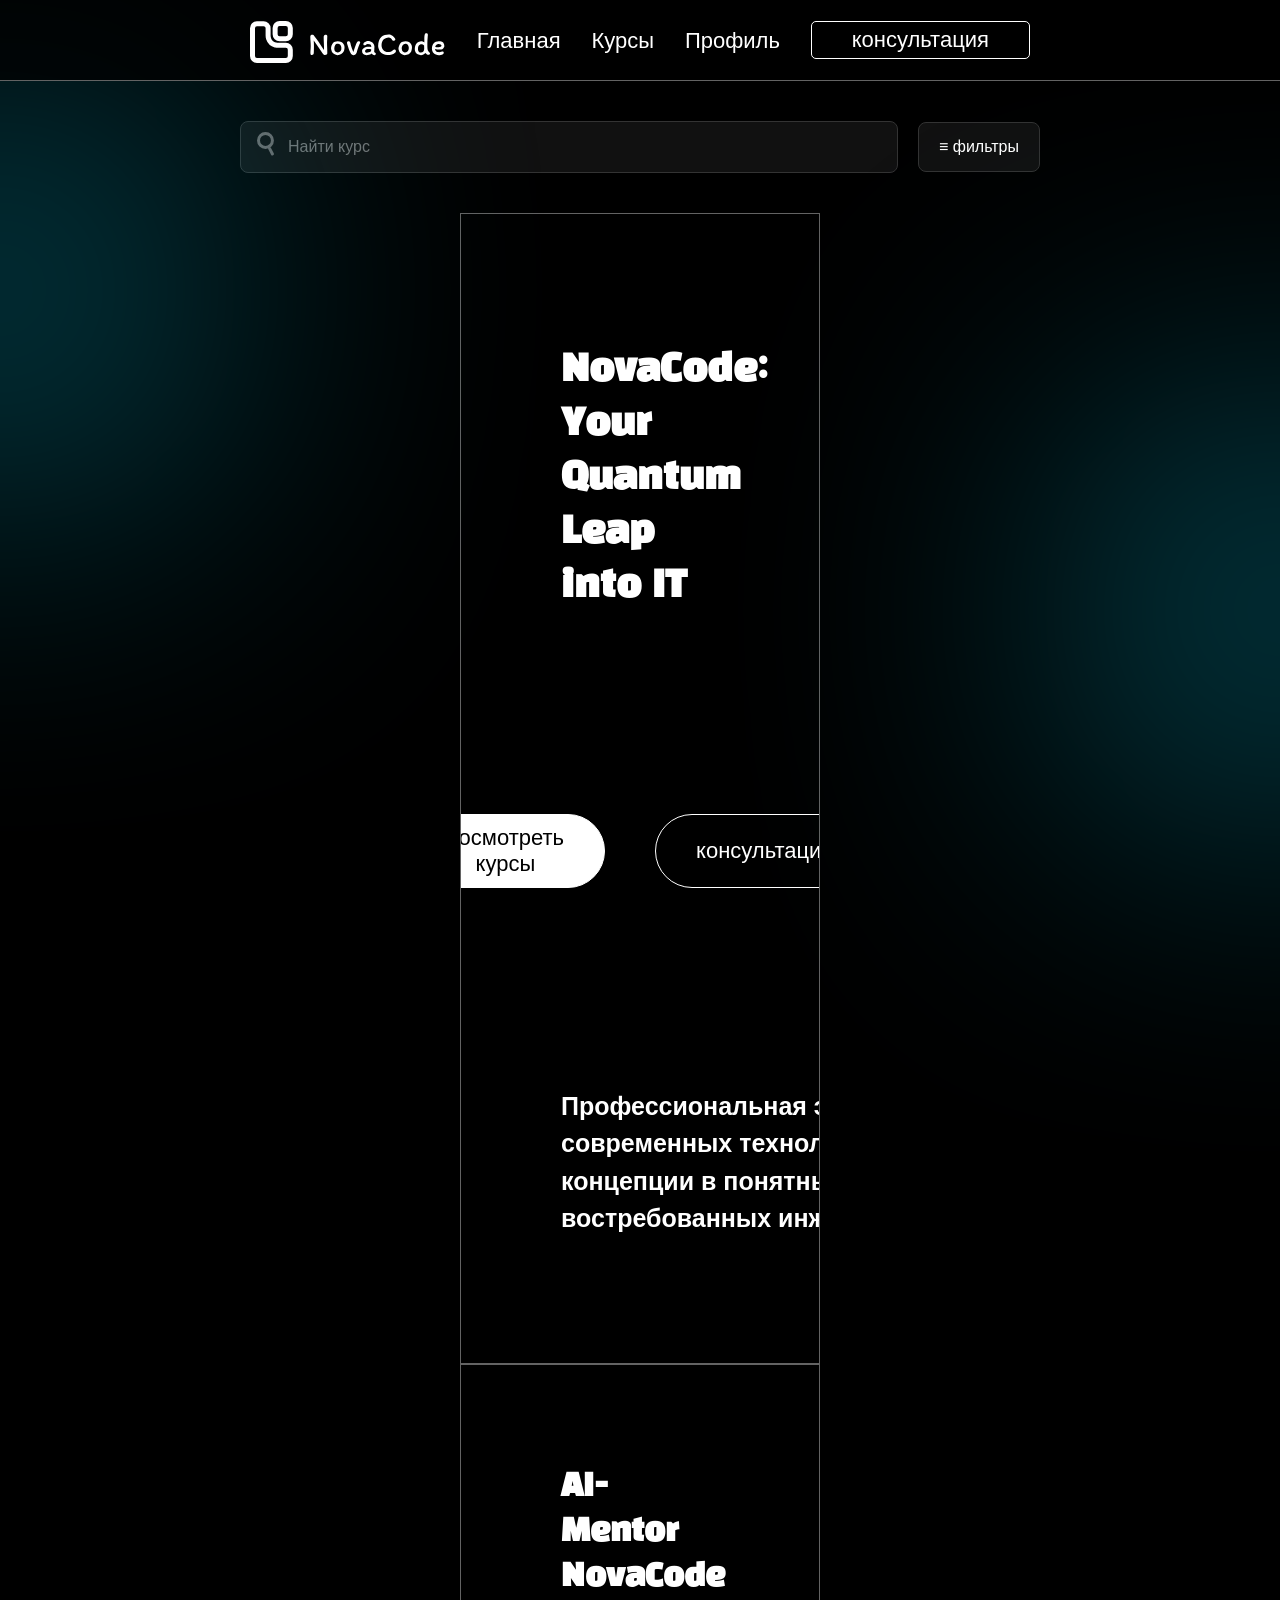
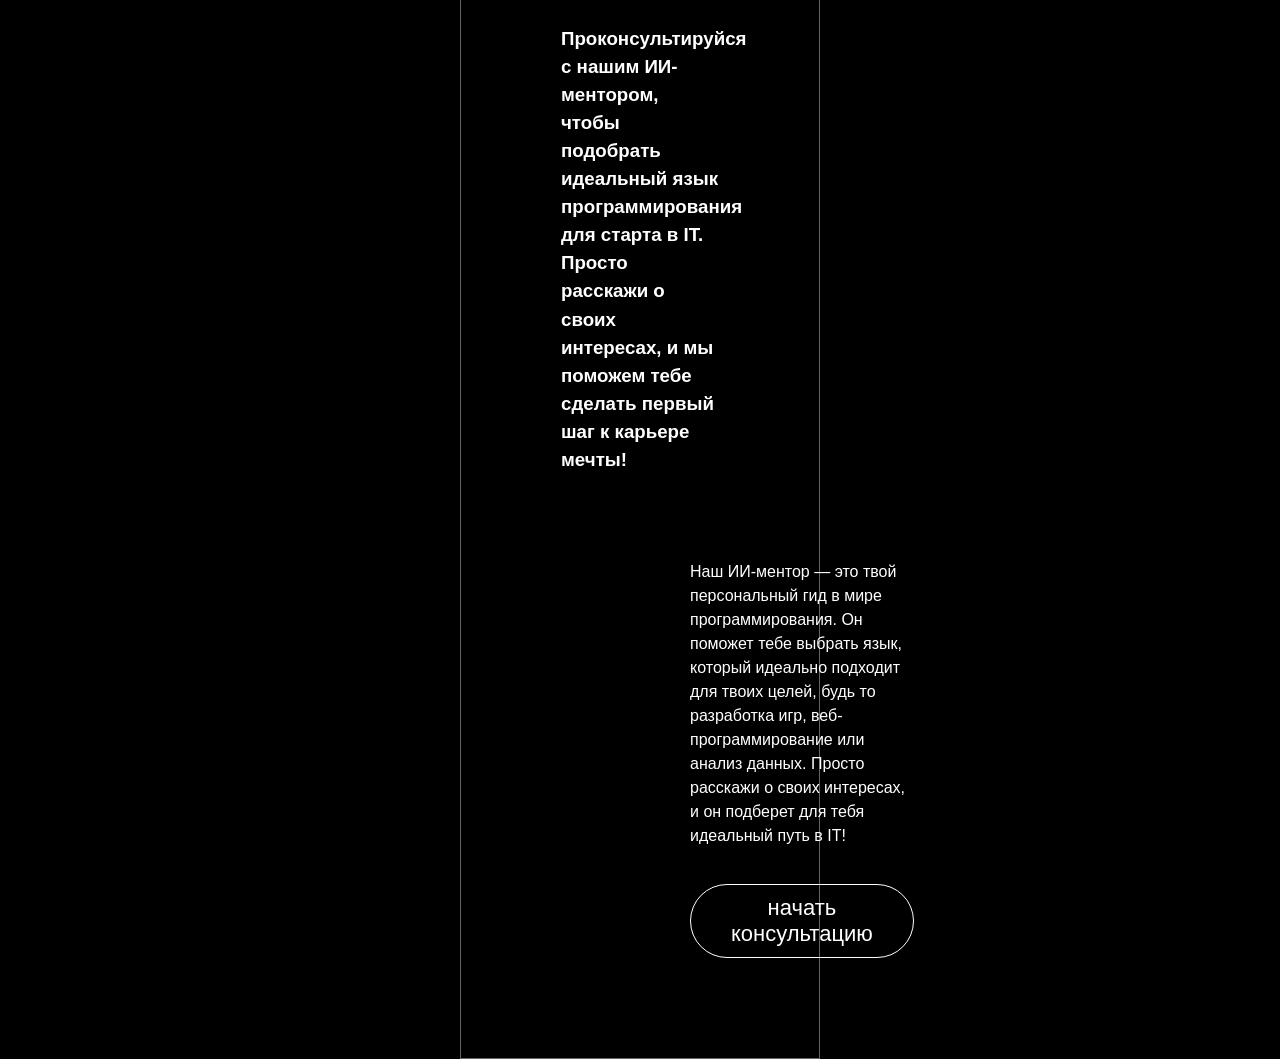
==== public/index.html @ c2bf20dd "backend department" ====
<!DOCTYPE html>
<html lang="ru">
<head>
    <meta charset="UTF-8">
    <meta name="viewport" content="width=device-width, initial-scale=1.0">
    <title>NovaCode</title>
    <link rel="stylesheet" href="https://rsms.me/inter/inter.css">
    <link rel="stylesheet" href="assets/css/style.css">
    
    <script src="assets/js/filter.js" defer></script>
    <script src="assets/js/animations.js" defer></script>
    <script src="assets/js/header.js" defer></script>
    
    <link rel="icon" type="image/svg+xml" href="assets/images/main.svg">
    <link rel="preconnect" href="https://fonts.googleapis.com">
    <link rel="preconnect" href="https://fonts.gstatic.com" crossorigin>
    <link href="https://fonts.googleapis.com/css2?family=Black+Han+Sans&display=swap" rel="stylesheet">
</head>
<body>

    <header>
        <img src="./assets/images/iconHeader.svg" alt="icon">
        <a href="./index.html">Главная</a>
        <a href="./catalog.html">Курсы</a>
        
        <a href="#" id="navProfileLink" style="opacity: 0; transition: opacity 0.3s ease;">Профиль</a>

        <button id="consultation" onclick="window.location.href='./consultation.php';">
            консультация
        </button>
    </header>

    <main>
        <div class="search-bar">
            <div class="container search-container">
                <form action="catalog.php" method="GET" style="width: 100%; display: flex; gap: 20px; align-items: center;">
                    <div class="search-input-wrapper" style="flex: 1;">
                        <span class="search-icon">
                            <img src="./assets/images/search.svg" alt="search">
                        </span>
                        <input type="text" name="q" id="searchInput" placeholder="Найти курс">
                    </div>
                    
                    <div class="filter-wrapper" style="position: relative;">
                        <button type="button" class="filter-btn" id="openFiltersBtn">≡ фильтры</button>
                        
                        <div id="filterMenu" class="filter-dropdown">
                            <div class="filter-header">Категории</div>
                            <label class="filter-option"><input type="radio" name="cat" value="" checked><span>Все направления</span></label>
                            <label class="filter-option"><input type="radio" name="cat" value="Python"><span>Python</span></label>
                            <label class="filter-option"><input type="radio" name="cat" value="C++"><span>C++</span></label>
                            <label class="filter-option"><input type="radio" name="cat" value="C#"><span>C#</span></label>
                            <label class="filter-option"><input type="radio" name="cat" value="Java"><span>Java</span></label>
                        </div>
                    </div>
                </form>
            </div>
        </div>

        <section id="mainContent">
            <video autoplay muted loop playsinline id="bg-video">
                <source src="./assets/videos/earth-ascii.mp4" type="video/mp4">
            </video>

            <div class="content-wrapper fade-element">
                <h1>NovaCode: Your Quantum Leap into IT</h1>

                <div id="buttonsWrapper">
                    <button class="view_courses" onclick="window.location.href='./catalog.php';">
                        посмотреть курсы
                    </button>
                    
                    <button class="consultation_2" onclick="window.location.href='./consultation.php';">
                        консультация
                    </button>
                </div>

                <h3 id="description">
                    Профессиональная экосистема для изучения современных технологий. Мы превращаем сложные концепции в понятный код, а новичков — в востребованных инженеров.
                </h3>
            </div>
        </section>

        <section id="aiAdvisorSection">
            <h2 id="ai-advisor" class="fade-element">AI-Mentor NovaCode</h2>

            <h3 class="fade-element" style="transition-delay: 0.2s;">
                Проконсультируйся с нашим ИИ-ментором, чтобы подобрать идеальный язык программирования для старта в IT. Просто расскажи о своих интересах, и мы поможем тебе сделать первый шаг к карьере мечты!
            </h3>

            <section id="videoSection" class="fade-element" style="transition-delay: 0.4s;">
                <video autoplay muted loop playsinline width="100%">
                    <source src="assets/videos/main-intro.mp4" type="video/mp4">
                </video>
                
                <div> 
                    <p>
                        Наш ИИ-ментор — это твой персональный гид в мире программирования. Он поможет тебе выбрать язык, который идеально подходит для твоих целей, будь то разработка игр, веб-программирование или анализ данных. Просто расскажи о своих интересах, и он подберет для тебя идеальный путь в IT!
                    </p>
                    <button class="consultation_3" style="margin-top: 20px;" onclick="window.location.href='./consultation.php';">
                        начать консультацию
                    </button>
                </div>
            </section>
        </section>
        
    </main>

</body>
</html>
---- public/assets/css/style.css ----
:root {
  --bg-color: #000000;        
  --text-primary: #ffffff;
  --text-secondary: #888888;
  --gray-800: #111111;
  --gray-700: #333333;
  --neon-cyan: #06b6d4;       
  --neon-cyan-dim: rgba(6, 182, 212, 0.15); 
}

body {
  margin: 0;
  padding: 0;
  font-family: 'Inter', -apple-system, BlinkMacSystemFont, "Segoe UI", Roboto, sans-serif;
  background-color: var(--bg-color);
  color: var(--text-primary);
  overflow-x: hidden;
  line-height: 1.5;
}

body::before, body::after {
  content: '';
  position: fixed;
  width: 400px;
  height: 400px;
  border-radius: 50%;
  filter: blur(150px); 
  z-index: 1;
  opacity: 0.5;
  pointer-events: none;
}

body::before {
  top: 10%;
  left: -200px;
  background-color: var(--neon-cyan);
}

body::after {
  bottom: 10%;
  right: -200px;
  background-color: var(--neon-cyan);
}


header {
    background-color: rgba(0, 0, 0, 0.76);
    height: 80px;
    border-bottom: 1px solid #636363;
    display: flex;
    align-items: center;
    justify-content: space-between;
    padding: 0 250px;
    font-size: 22px;
    position: sticky;
    top: 0;
    z-index: 1000;
}

header a {
    text-decoration: none;
    color: white;
    transition: all 0.3s ease; 
}

header a:hover {
    color: #b4b4b4;
}

.userInfo {
    margin-bottom: 5px;
}

#consultation {
    background-color: rgba(255, 255, 255, 0);
    border: 1px solid #ffffff;
    border-radius: 5px;
    color: white;
    font-size: 22px;
    padding: 5px 40px;
    transition: all 0.5s ease; 
}

#consultation:hover {
    background-color: rgb(255, 255, 255);
    color: black;
}

/* #mainContent {
    margin: 0px 460px;
    padding: 100px;
    border: 1px solid #636363;
    background-image: url('../videos/Earth ASCII.mp4');
    background-size: cover;
    background-position: center;
    background-repeat: no-repeat;
    background-blend-mode: multiply;
    background-color: rgba(0, 0, 0, 0.6);
    background-size: 80%;
    background-position: center 10px;
} */

#mainContent {
    position: relative; 
    margin: 0px 460px;
    padding: 100px;
    border: 1px solid #636363;
    overflow: hidden;
    color: white; 
}

#bg-video {
    position: absolute;
    top: 0;
    left: 0;
    width: 100%;
    height: 100%;
    object-fit: cover;
    
    z-index: 1; 
    
    filter: brightness(0.4) contrast(1.05); 
}

#mainContent .content-wrapper {
    position: relative; 
    
    z-index: 10; 
}

#mainContent h1 {
    font-size: 36px;
    font-family: 'Black Han Sans', sans-serif;
}

.mainContent_2 {
    margin: 0px 460px;
    padding: 100px;
    border: 1px solid #636363;
}

.mainContent_3 {
    display: flex;
    margin: 40px 460px;
    padding: 100px;
    border: 1px solid #636363;
}

.coursesTitle {
    font-size: 36px;
    font-family: 'Black Han Sans', sans-serif;
    display: flex;
    justify-content: center;
    align-items: center;
}

#profilContent {
    width: 286px;
}

.profileInput {
    color: white;
    background-color: rgba(255, 255, 255, 0);
    border: 2px solid #333; 
    outline: none;
    border-radius: 5px;
    padding: 7px;
    width: 268px;
    transition: border-color 0.2s ease;
}

.profileInput:focus {
    border: 2px solid #727272;
}

.bioInput {
    color: white;
    background-color: rgba(255, 255, 255, 0);
    border: 2px solid #333; 
    outline: none;
    border-radius: 5px;
    padding: 7px;
    resize: none;
    width: 268px;
    height: 100px;
    transition: border-color 0.2s ease;
}

.bioInput:focus {
    border: 2px solid #727272;
}

#myCoursesSection {
    width: 100%;
    display: flex;
    justify-content: center;
    text-align: center;
}

#aiAdvisorSection {
    margin: 0px 460px;
    padding: 0px 100px;
    border: 1px solid #636363;
}

#description {
    font-size: 25px;
    margin-top: 200px;
    width: 700px;
}

#ai-advisor {
    font-size: 30px;
    margin-top: 100px;
    font-family: 'Black Han Sans', sans-serif;
}

.consultation_2 {
    background-color: rgba(0, 0, 0, 0);
    border: 1px solid #ffffff;
    border-radius: 50px;
    color: white;
    font-size: 22px;
    padding: 10px 40px;
    transition: all 0.2s ease;
}

.consultation_2:hover {
    background-color: rgb(255, 255, 255);
    color: rgb(0, 0, 0);
}

.consultation_3 {
    margin-left: 50px;
    background-color: rgba(0, 0, 0, 0);
    border: 1px solid #ffffff;
    border-radius: 50px;
    color: white;
    font-size: 22px;
    padding: 10px 40px;
    transition: all 0.2s ease;
}

.consultation_3:hover {
    background-color: rgb(255, 255, 255);
    color: rgb(0, 0, 0);
}

.view_courses {
    background-color: white;
    border: 1px solid #ffffff;
    border-radius: 50px;
    color: rgb(0, 0, 0);
    font-size: 22px;
    padding: 10px 40px;
    transition: all 0.2s ease;
}

.view_courses:hover {
    background-color: rgba(255, 255, 255, 0);
    color: rgb(255, 255, 255);
}

#buttonsWrapper {
    display: flex;
    justify-content: center;
    gap: 50px;
    margin-top: 200px;
}

#consultationOpen {
    background-color: rgb(255, 255, 255);
    border: 1px solid #ffffff;
    border-radius: 5px;
    color: rgb(0, 0, 0);
    font-size: 22px;
    padding: 5px 40px;
}

#videoSection {
    display: flex;
    margin-top: 70px;
    margin-bottom: 100px;
}

#videoSection p {
    margin-left: 50px;
}

video {
    width: 50%;
    /* height: 450px; */
    object-fit: cover;
    border-radius: 12px;
}

/* ==================поиск=============== */

/* Выпадающее меню */
.filter-dropdown {
    display: none; /* Скрыто по умолчанию */
    position: absolute;
    top: 100%;
    right: 0;
    margin-top: 15px;
    background-color: var(--bg-color, #000000);
    border: 1px solid var(--border-color, #333333);
    border-radius: 12px;
    padding: 20px;
    width: 220px;
    z-index: 100;
    box-shadow: 0 10px 40px rgba(0, 0, 0, 0.8);
}

/* Класс, который будет добавлять JavaScript */
.filter-dropdown.show {
    display: block;
}

/* Заголовок внутри меню */
.filter-header {
    font-size: 0.8rem;
    text-transform: uppercase;
    letter-spacing: 0.1em;
    color: var(--text-muted, #888888);
    margin-bottom: 16px;
    border-bottom: 1px solid var(--border-color, #333333);
    padding-bottom: 8px;
}

/* Стилизация самих кнопок выбора */
.filter-option {
    display: flex;
    align-items: center;
    gap: 12px;
    padding: 8px 0;
    cursor: pointer;
    color: var(--text-muted, #888888);
    transition: color 0.2s;
    font-size: 0.95rem;
}

.filter-option:hover {
    color: var(--text-primary, #ffffff);
}

/* Делаем системные radio-кнопки темными и аккуратными */
.filter-option input[type="radio"] {
    accent-color: var(--text-primary, #ffffff);
    cursor: pointer;
}

/* --- Сама полоса поиска --- */
.search-bar {
    padding: 40px 0;
}

.search-container {
    max-width: 800px;
    margin: 0 auto;
}

/* Обертка для поля ввода */
.search-input-wrapper {
    position: relative;
    background-color: var(--gray-800);
    border: 1px solid var(--gray-700);
    border-radius: 8px;
    height: 50px;
    display: flex;
    align-items: center;
    padding: 0 16px;
}

.search-icon {
    margin-right: 12px;
    opacity: 0.6;
}

/* Поле ввода текста */
#searchInput {
    background: transparent;
    border: none;
    color: var(--text-primary);
    width: 100%;
    height: 100%;
    font-size: 16px;
    outline: none;
    font-family: inherit;
}

/* Кнопка "≡ фильтры" */
.filter-btn {
    background-color: var(--gray-800);
    border: 1px solid var(--gray-700);
    color: var(--text-primary);
    height: 50px;
    padding: 0 20px;
    border-radius: 8px;
    font-size: 16px;
    cursor: pointer;
    transition: background-color 0.2s, border-color 0.2s;
}

.filter-btn:hover {
    background-color: var(--gray-700);
    border-color: var(--text-secondary);
}

/* =========================== */

/* --- ИИ Чат-бот --- */
.ai-advisor-section { 
    padding: 60px 0; 
    scrollbar-color: #292929 #25252500;
}

/* .ai-advisor-section:hover { 
    background: #000000;
} */

.ai-advisor-section::-webkit-scrollbar-thumb:hover {
  background: #444444;
}

.ai-chat-window {
    max-width: 700px;
    margin: 0 auto;
    background-color: rgba(17, 17, 17, 0.6);
    border: 1px solid var(--gray-700);
    border-radius: 16px;
    backdrop-filter: blur(10px);
    overflow: hidden;
    box-shadow: 0 10px 30px rgba(0,0,0,0.5);
}

.chat-header {
    padding: 16px 24px;
    border-bottom: 1px solid var(--gray-700);
    font-size: 0.9rem;
    color: var(--text-secondary);
    display: flex;
    align-items: center;
    gap: 12px;
}

.neon-dot {
    width: 8px;
    height: 8px;
    background-color: var(--neon-cyan);
    border-radius: 50%;
    box-shadow: 0 0 10px var(--neon-cyan);
}

.chat-messages {
    padding: 24px;
    height: 550px;
    overflow-y: auto;
    display: flex;
    flex-direction: column;
    gap: 16px;
}

.message {
    max-width: 80%;
    padding: 12px 16px;
    border-radius: 8px;
    font-size: 0.95rem;
    line-height: 1.5;
}

.ai-message {
    background-color: var(--gray-800);
    border-left: 2px solid var(--neon-cyan);
    align-self: flex-start;
}

.user-message {
    background-color: #222;
    border: 1px solid var(--gray-700);
    align-self: flex-end;
}

.chat-input-area {
    display: flex;
    padding: 16px;
    border-top: 1px solid var(--gray-700);
    background-color: rgba(0,0,0,0.3);
}

#aiInput {
    flex: 1;
    background: transparent;
    border: none;
    color: var(--text-primary);
    font-size: 1rem;
    padding: 8px 16px;
    outline: none;
}

.btn-send {
    background-color: var(--text-primary);
    color: var(--bg-color);
    border-radius: 8px;
    padding: 8px 20px;
    font-weight: 500;
    transition: opacity 0.2s;
}
.btn-send:hover { opacity: 0.8; }

/* --- Конец ИИ Чат-бота --- */

/* --- catalog --- */

/* .admin-form-section {
    margin: 40px auto;
    max-width: 600px;
    padding: 30px;
    background-color: var(--gray-800);
    border: 1px solid var(--gray-700);
    border-radius: 12px;
}
.form-group {
    margin-bottom: 20px;
    display: flex;
    flex-direction: column;
    gap: 8px;
}
.form-group input, .form-group select {
    background-color: #000;
    border: 1px solid var(--gray-700);
    color: #fff;
    padding: 10px;
    border-radius: 6px;
    font-size: 16px;
    outline: none;
}
.form-group input:focus, .form-group select:focus {
    border-color: var(--neon-cyan);
}
.courses-grid {
    display: grid;
    grid-template-columns: repeat(auto-fill, minmax(280px, 1fr));
    gap: 25px;
    margin: 20px 0 50px 0;
}
.course-card {
    background-color: var(--gray-800);
    border: 1px solid var(--gray-700);
    padding: 24px;
    border-radius: 12px;
    transition: all 0.3s ease;
    position: relative;
    overflow: hidden;
}
.course-card:hover {
    border-color: var(--neon-cyan);
    box-shadow: 0 0 15px var(--neon-cyan-dim);
    transform: translateY(-2px);
}
.course-badge {
    display: inline-block;
    font-size: 12px;
    text-transform: uppercase;
    color: var(--neon-cyan);
    border: 1px solid var(--neon-cyan);
    padding: 2px 8px;
    border-radius: 4px;
    margin-bottom: 12px;
}
.course-card h3 {
    margin: 0 0 10px 0;
    font-size: 20px;
}
.btn-submit {
    background-color: var(--text-primary);
    color: var(--bg-color);
    border: none;
    padding: 12px 20px;
    border-radius: 6px;
    font-weight: bold;
    cursor: pointer;
    transition: opacity 0.2s;
}
.btn-submit:hover { opacity: 0.9; }
.coursesTitle {
    font-family: 'Black Han Sans', sans-serif;
    font-size: 32px;
    border-left: 4px solid var(--neon-cyan);
    padding-left: 15px;
    margin-top: 40px;
}
.container-custom {
    margin: 0 250px;
    padding-bottom: 100px;
} */


.fade-element {
    opacity: 0;
    transform: translateY(30px);
    transition: opacity 0.8s cubic-bezier(0.2, 1, 0.3, 1), transform 0.8s cubic-bezier(0.2, 1, 0.3, 1);
}

.fade-element.visible {
    opacity: 1;
    transform: translateY(0);
}

.course-card:nth-child(1) { transition-delay: 0.1s; }
.course-card:nth-child(2) { transition-delay: 0.2s; }
.course-card:nth-child(3) { transition-delay: 0.3s; }
.course-card:nth-child(4) { transition-delay: 0.4s; }
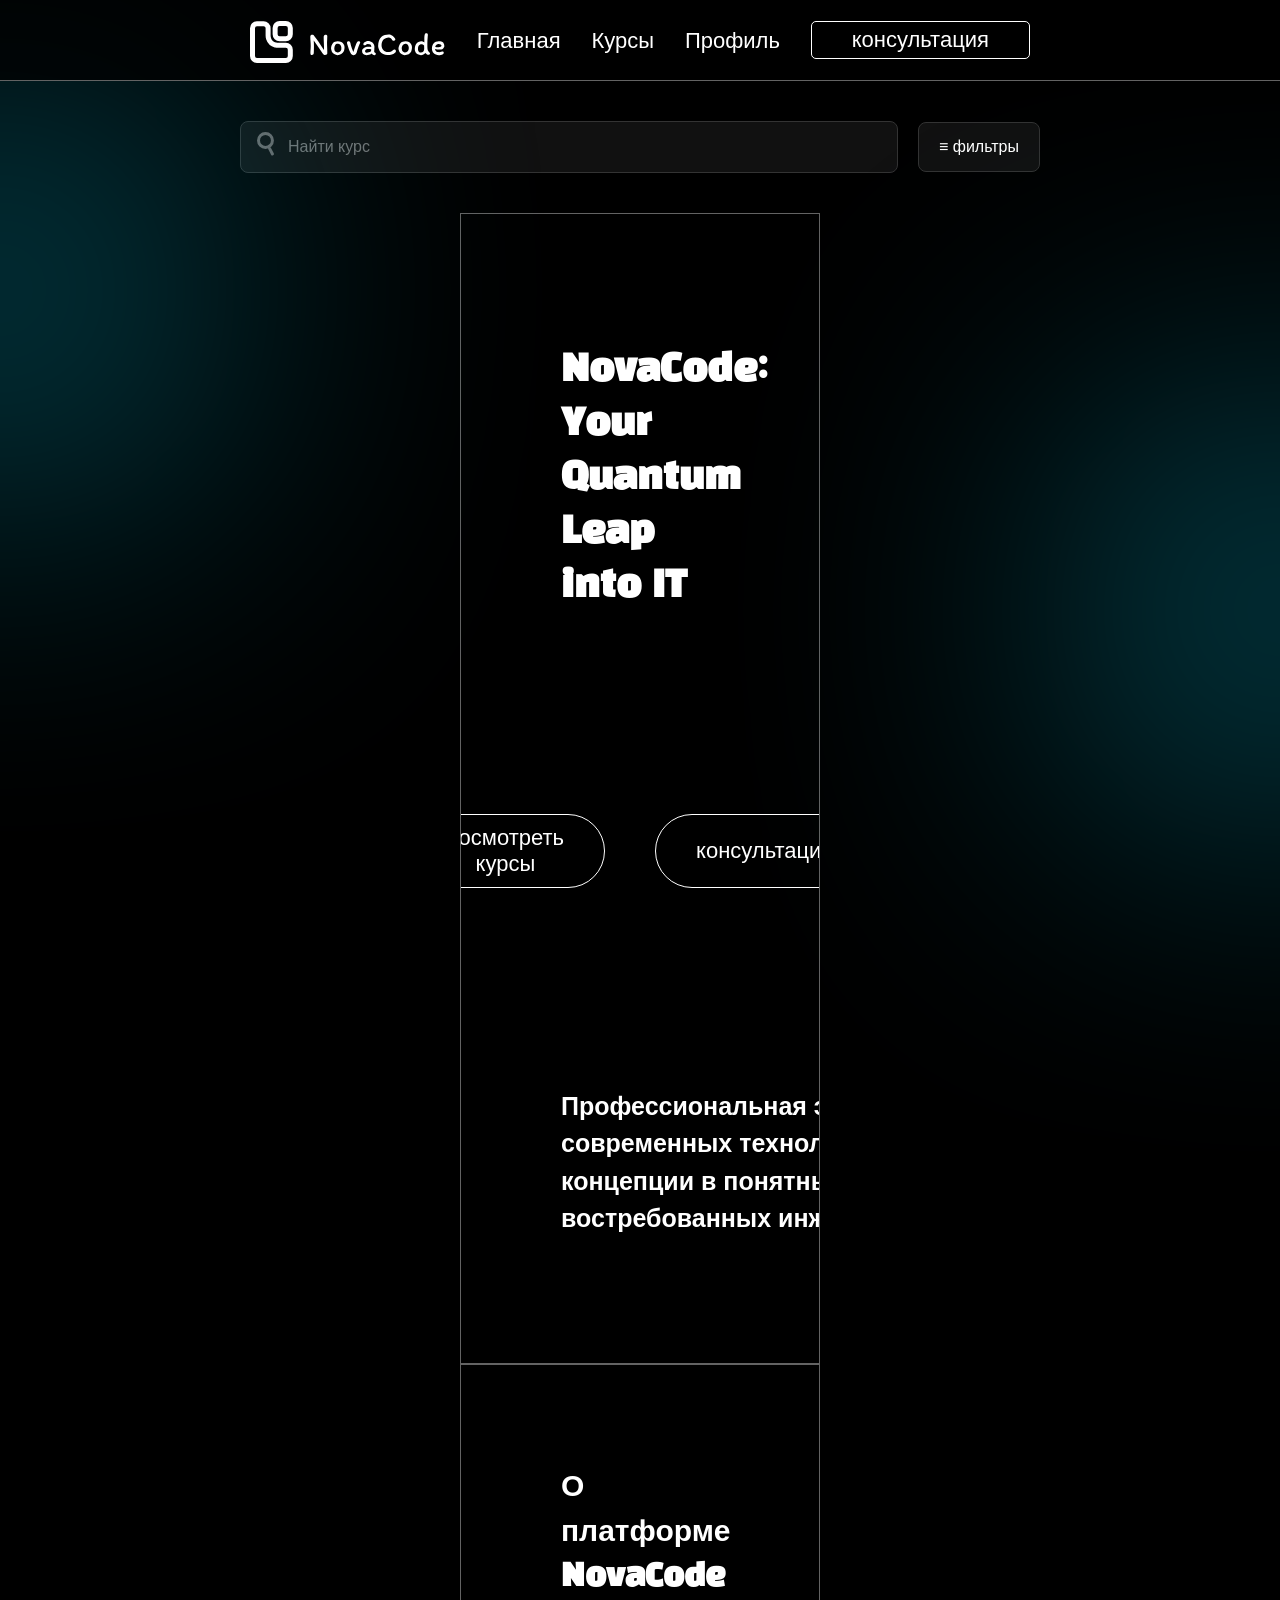
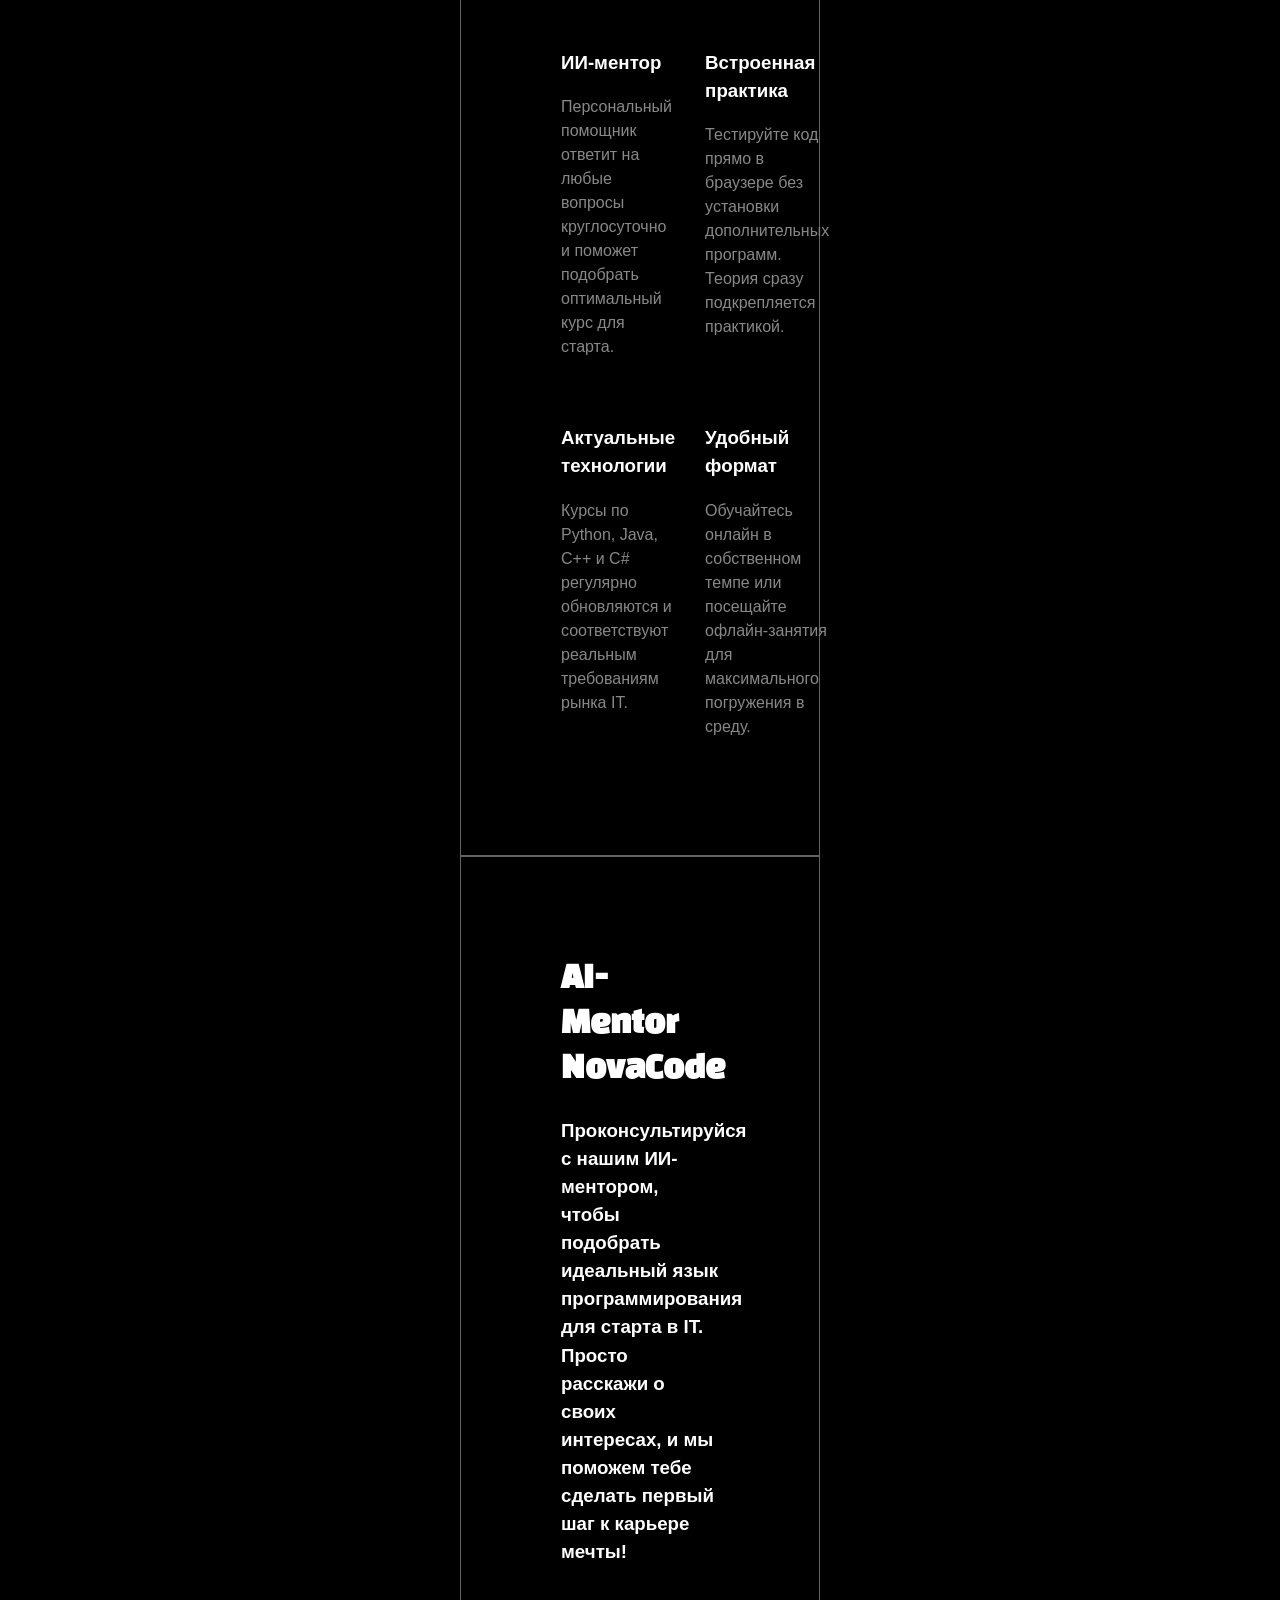
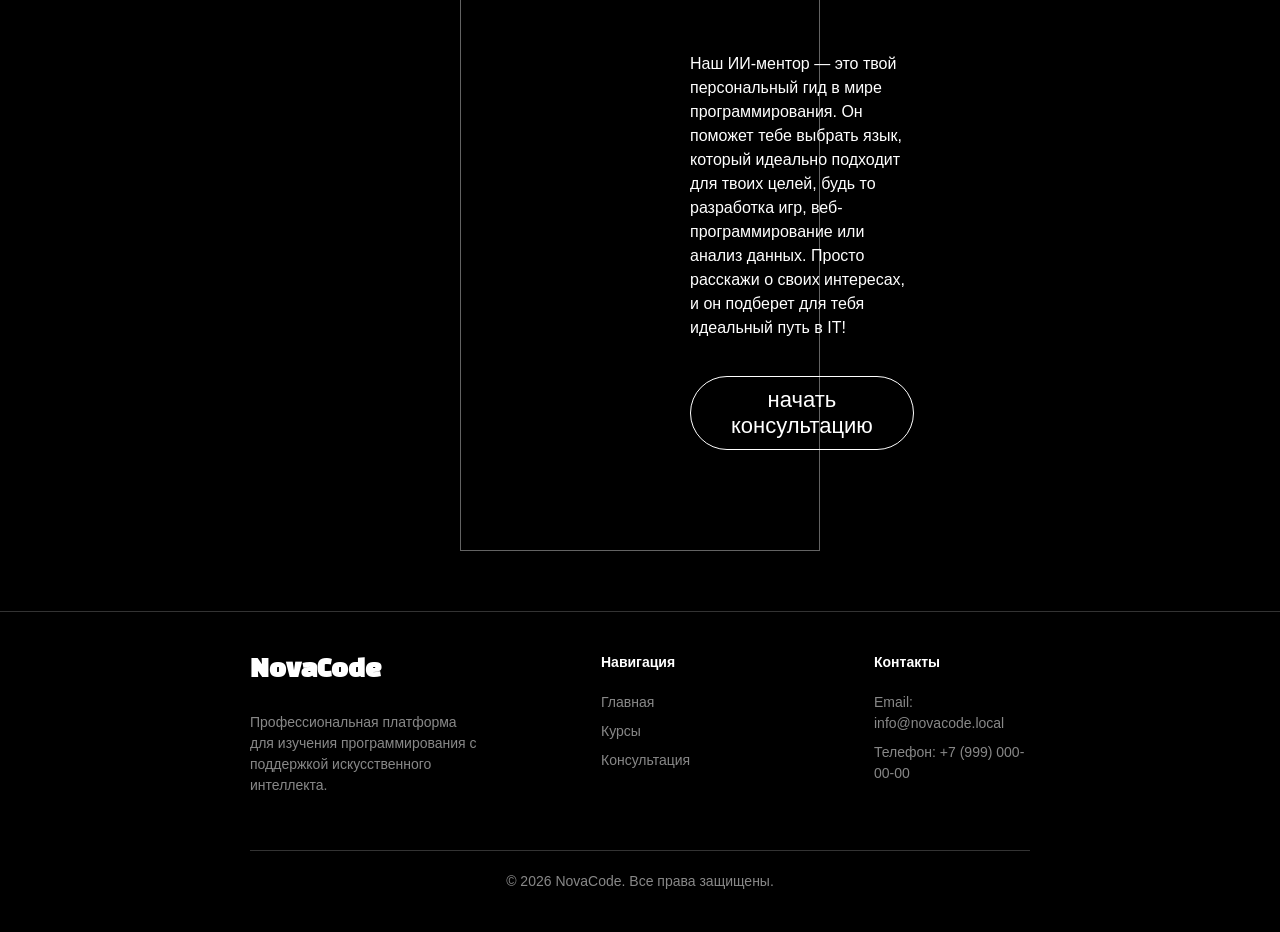
==== commit fcae6fd8: "new-editor" ====
--- a/public/index.html
+++ b/public/index.html
@@ -33,7 +33,7 @@
     <main>
         <div class="search-bar">
             <div class="container search-container">
-                <form action="catalog.php" method="GET" style="width: 100%; display: flex; gap: 20px; align-items: center;">
+                <form action="catalog.html" method="GET" style="width: 100%; display: flex; gap: 20px; align-items: center;">
                     <div class="search-input-wrapper" style="flex: 1;">
                         <span class="search-icon">
                             <img src="./assets/images/search.svg" alt="search">
@@ -66,7 +66,7 @@
                 <h1>NovaCode: Your Quantum Leap into IT</h1>
 
                 <div id="buttonsWrapper">
-                    <button class="view_courses" onclick="window.location.href='./catalog.php';">
+                    <button class="view_courses" onclick="window.location.href='./catalog.html';">
                         посмотреть курсы
                     </button>
                     
@@ -78,6 +78,28 @@
                 <h3 id="description">
                     Профессиональная экосистема для изучения современных технологий. Мы превращаем сложные концепции в понятный код, а новичков — в востребованных инженеров.
                 </h3>
+            </div>
+        </section>
+
+        <section id="aboutSection" class="fade-element">
+            <h2 style="font-family: 'Black Han Sans', sans-serif; font-size: 30px; margin-top: 0;">О платформе NovaCode</h2>
+            <div style="display: grid; grid-template-columns: 1fr 1fr; gap: 30px; margin-top: 30px;">
+                <div>
+                    <h3 style="color: white;">ИИ-ментор</h3>
+                    <p style="color: var(--text-secondary);">Персональный помощник ответит на любые вопросы круглосуточно и поможет подобрать оптимальный курс для старта.</p>
+                </div>
+                <div>
+                    <h3 style="color: white;">Встроенная практика</h3>
+                    <p style="color: var(--text-secondary);">Тестируйте код прямо в браузере без установки дополнительных программ. Теория сразу подкрепляется практикой.</p>
+                </div>
+                <div>
+                    <h3 style="color: white;">Актуальные технологии</h3>
+                    <p style="color: var(--text-secondary);">Курсы по Python, Java, C++ и C# регулярно обновляются и соответствуют реальным требованиям рынка IT.</p>
+                </div>
+                <div>
+                    <h3 style="color: white;">Удобный формат</h3>
+                    <p style="color: var(--text-secondary);">Обучайтесь онлайн в собственном темпе или посещайте офлайн-занятия для максимального погружения в среду.</p>
+                </div>
             </div>
         </section>
 
@@ -106,5 +128,28 @@
         
     </main>
 
+    <footer style="border-top: 1px solid var(--gray-700); padding: 40px 250px; margin-top: 60px; display: flex; flex-wrap: wrap; justify-content: space-between; color: var(--text-secondary); font-size: 14px; background: var(--bg-color);">
+        <div style="width: 30%;">
+            <h3 style="color: white; margin-top: 0; font-family: 'Black Han Sans', sans-serif; font-size: 24px;">NovaCode</h3>
+            <p>Профессиональная платформа для изучения программирования с поддержкой искусственного интеллекта.</p>
+        </div>
+        <div style="width: 20%;">
+            <h4 style="color: white; margin-top: 0;">Навигация</h4>
+            <ul style="list-style: none; padding: 0; margin: 0;">
+                <li style="margin-bottom: 8px;"><a href="./index.html" style="color: var(--text-secondary); text-decoration: none; transition: 0.3s;" onmouseover="this.style.color='white'" onmouseout="this.style.color='var(--text-secondary)'">Главная</a></li>
+                <li style="margin-bottom: 8px;"><a href="./catalog.html" style="color: var(--text-secondary); text-decoration: none; transition: 0.3s;" onmouseover="this.style.color='white'" onmouseout="this.style.color='var(--text-secondary)'">Курсы</a></li>
+                <li><a href="./consultation.php" style="color: var(--text-secondary); text-decoration: none; transition: 0.3s;" onmouseover="this.style.color='white'" onmouseout="this.style.color='var(--text-secondary)'">Консультация</a></li>
+            </ul>
+        </div>
+        <div style="width: 20%;">
+            <h4 style="color: white; margin-top: 0;">Контакты</h4>
+            <p style="margin: 0 0 8px 0;">Email: info@novacode.local</p>
+            <p style="margin: 0;">Телефон: +7 (999) 000-00-00</p>
+        </div>
+        <div style="width: 100%; text-align: center; margin-top: 40px; border-top: 1px solid var(--gray-700); padding-top: 20px;">
+            &copy; 2026 NovaCode. Все права защищены.
+        </div>
+    </footer>
+
 </body>
 </html>
--- a/public/assets/css/style.css
+++ b/public/assets/css/style.css
@@ -68,7 +68,8 @@
 }
 
 .userInfo {
-    margin-bottom: 5px;
+    margin-top: 20px;
+    margin-bottom: 10px;
 }
 
 #consultation {
@@ -100,6 +101,18 @@
     background-position: center 10px;
 } */
 
+.admin-panel {
+    position: relative; 
+    margin: 0px 460px;
+    padding: 100px;
+    border: 1px solid #636363;
+    overflow: hidden;
+    color: white;
+    display: flex;
+    flex-direction: column;
+    align-items: center;
+}
+
 #mainContent {
     position: relative; 
     margin: 0px 460px;
@@ -146,6 +159,50 @@
     border: 1px solid #636363;
 }
 
+.authorization {
+    margin: 40px 460px;
+    padding: 100px;
+    border: 1px solid #636363;
+    display: flex;
+    flex-direction: column;
+    align-items: center;
+}
+
+.form-group {
+    display: flex;
+    flex-direction: column;
+}
+
+.button-changes {
+    width: 200px;
+    background-color: rgba(255, 255, 255, 0);
+    border: 1px solid #ffffff;
+    border-radius: 5px;
+    color: white;
+    font-size: 13px;
+    padding: 10px 0px;
+    transition: all 0.5s ease; 
+    margin: 15px 0px;
+}
+
+.button-changes:hover {
+    background-color: rgb(255, 255, 255);
+    color: black;
+}
+
+.login-link{
+    color: var(--neon-cyan);
+    text-decoration: none;
+    font-weight: 500;
+    transition: color 0.2s;
+}
+
+.btn-logout {
+    background-color: rgba(255, 255, 255, 0);
+    color: red;
+    border: none;
+}
+
 .coursesTitle {
     font-size: 36px;
     font-family: 'Black Han Sans', sans-serif;
@@ -193,8 +250,28 @@
 #myCoursesSection {
     width: 100%;
     display: flex;
-    justify-content: center;
+    flex-direction: column;
+    align-items: center;
+    /* justify-content: center; */
     text-align: center;
+}
+
+/* .myCourses {
+    background-color: #333;
+} */
+
+.my_courses_profil {
+    /* background-color: #333333; */
+    width: 400px;
+    border: 2px solid #727272;
+    padding: 20px;
+    margin-bottom: 20px;
+}
+
+#aboutSection {
+    margin: 0px 460px;
+    padding: 100px;
+    border: 1px solid #636363;
 }
 
 #aiAdvisorSection {
@@ -247,18 +324,18 @@
 }
 
 .view_courses {
-    background-color: white;
+    background-color: rgba(255, 255, 255, 0);
     border: 1px solid #ffffff;
     border-radius: 50px;
-    color: rgb(0, 0, 0);
+    color: rgb(255, 255, 255);
     font-size: 22px;
     padding: 10px 40px;
     transition: all 0.2s ease;
 }
 
 .view_courses:hover {
-    background-color: rgba(255, 255, 255, 0);
-    color: rgb(255, 255, 255);
+    background-color: rgb(255, 255, 255);
+    color: rgb(0, 0, 0);
 }
 
 #buttonsWrapper {
@@ -610,4 +687,23 @@
 .course-card:nth-child(1) { transition-delay: 0.1s; }
 .course-card:nth-child(2) { transition-delay: 0.2s; }
 .course-card:nth-child(3) { transition-delay: 0.3s; }
-.course-card:nth-child(4) { transition-delay: 0.4s; }+.course-card:nth-child(4) { transition-delay: 0.4s; }
+
+.btn-continue {
+    margin-top: 10px;
+    width: 100%;
+    padding: 10px;
+    background: transparent;
+    color: white;
+    border: 1px solid #ffffff;
+    border-radius: 5px;
+    font-weight: bold;
+    cursor: pointer;
+    font-size: 13px;
+    transition: all 0.5s ease;
+}
+
+.btn-continue:hover {
+    background-color: white;
+    color: black;
+}
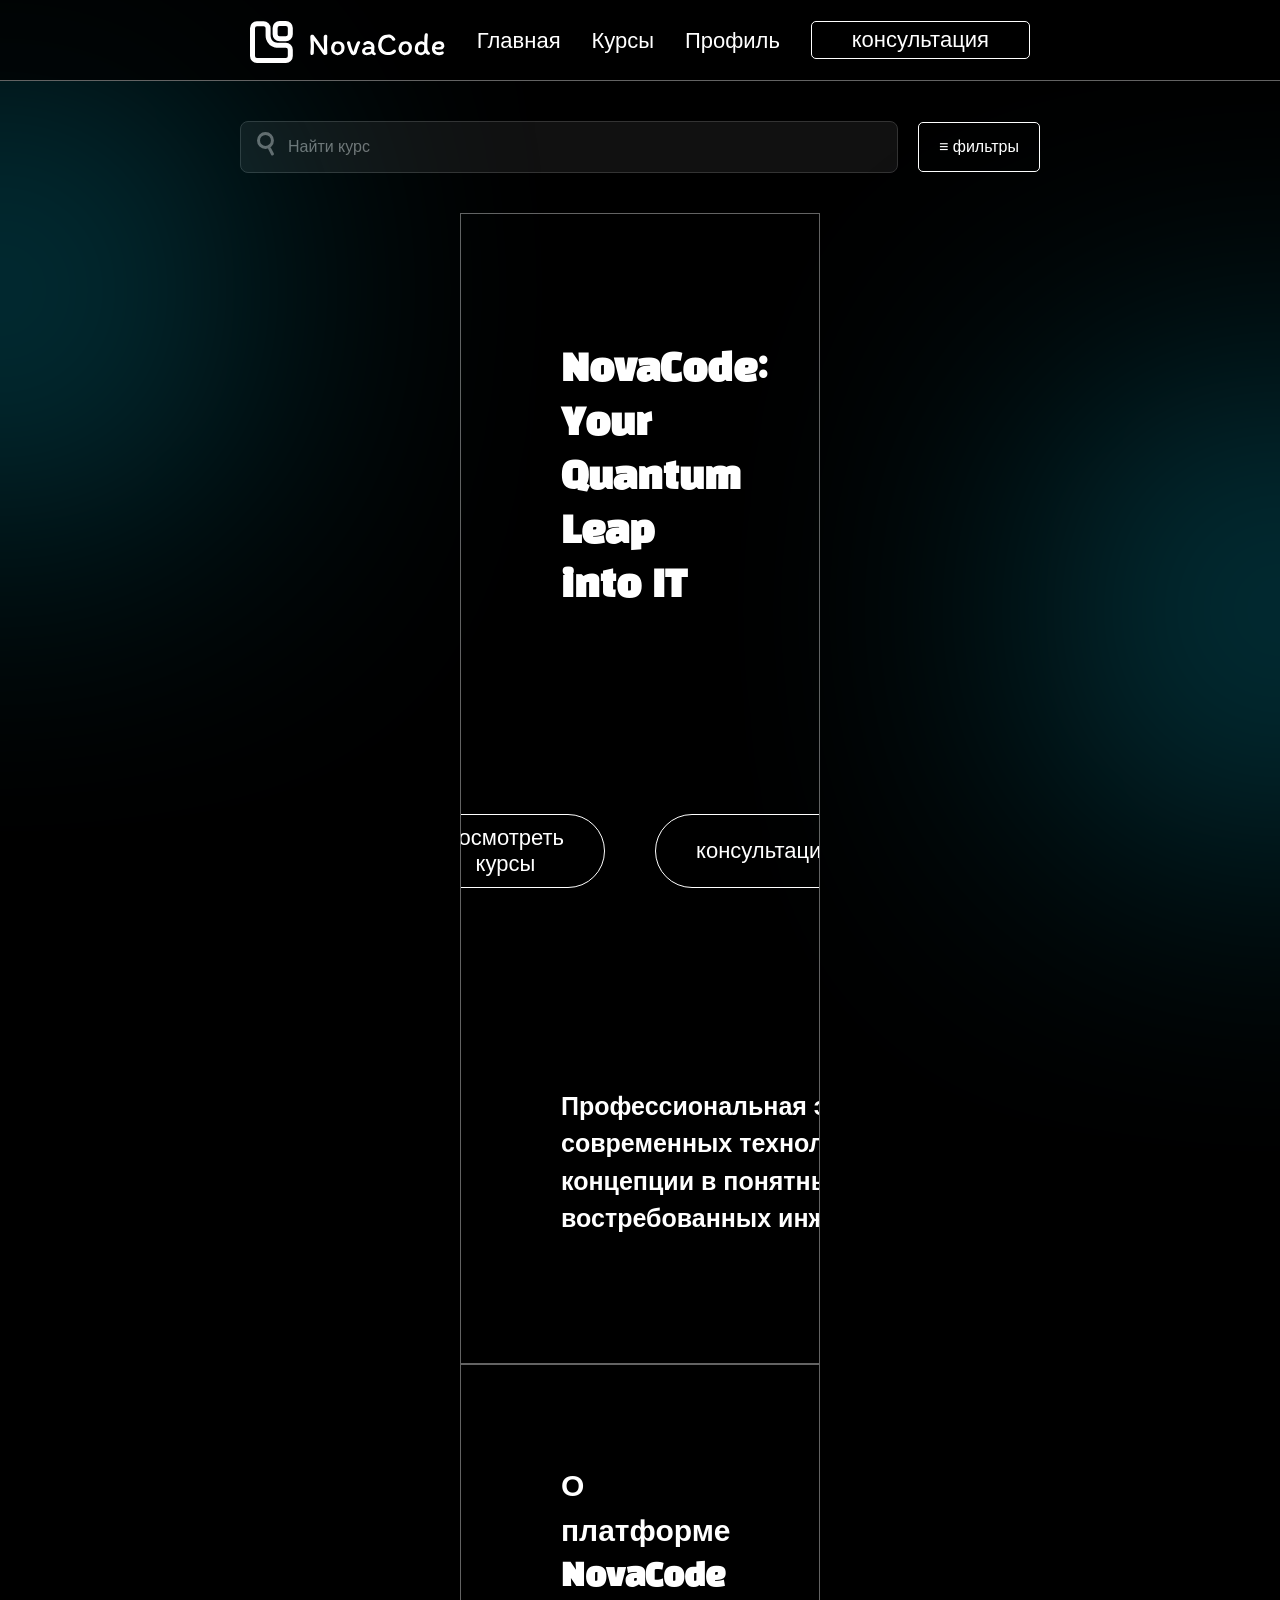
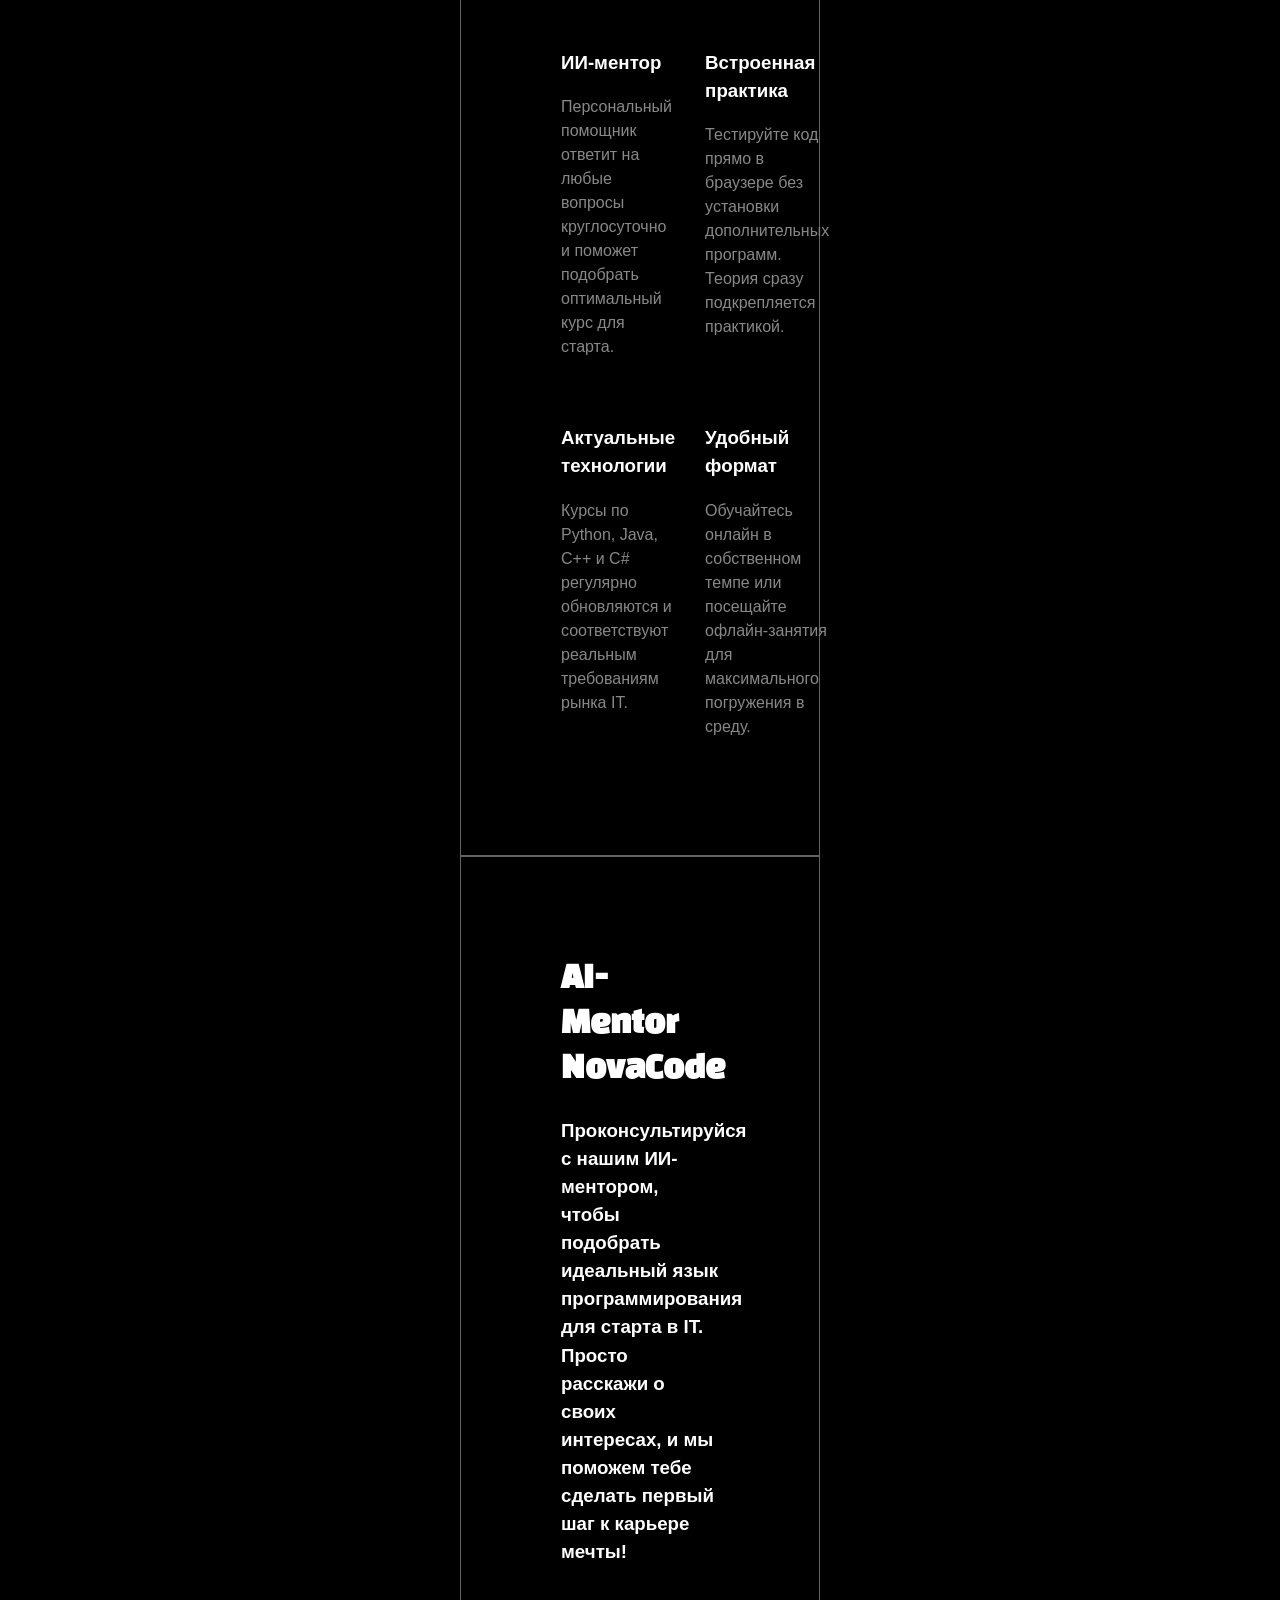
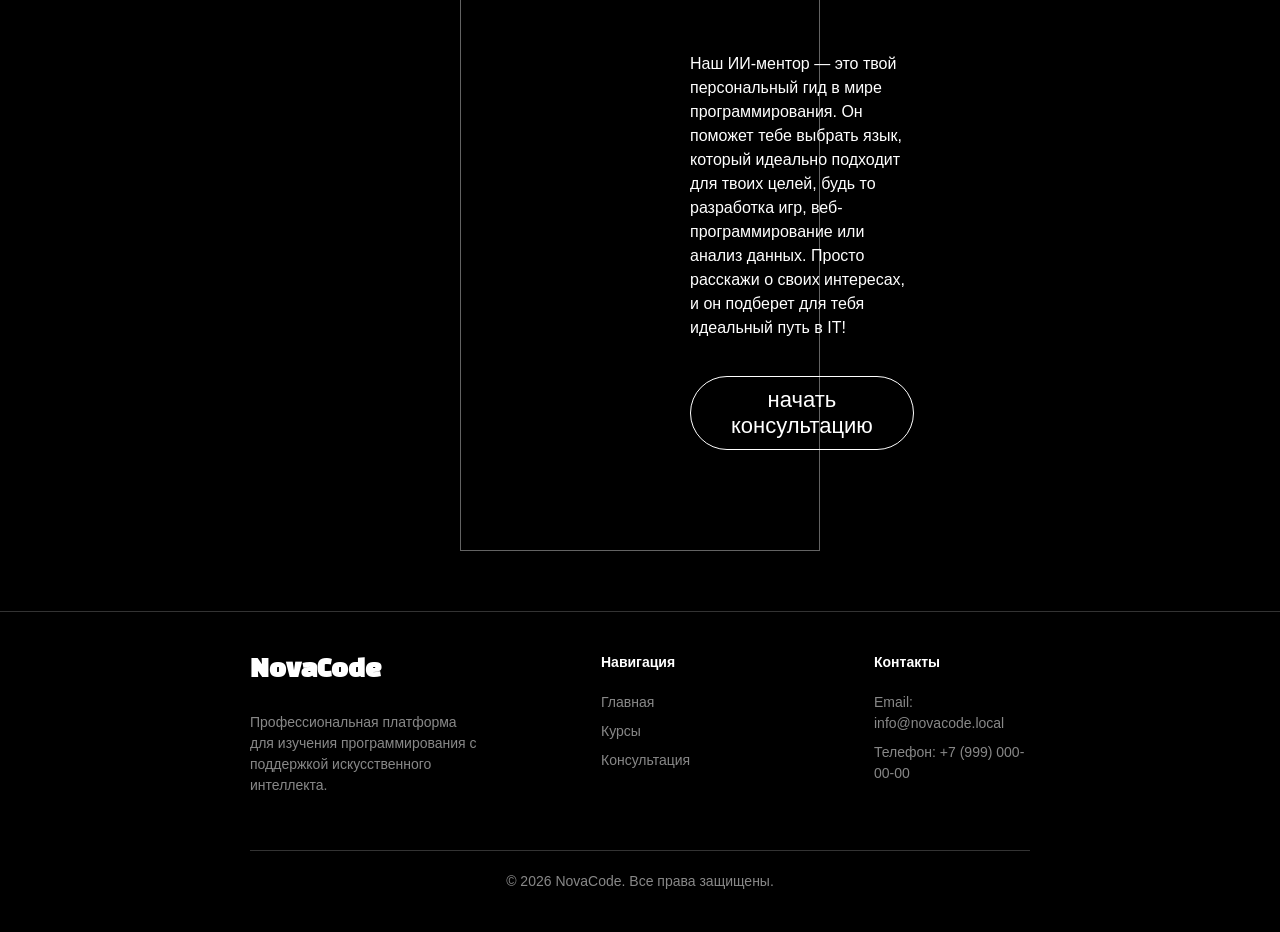
==== commit d6fc0bc5: "adaptability added" ====
--- a/public/index.html
+++ b/public/index.html
@@ -6,6 +6,7 @@
     <title>NovaCode</title>
     <link rel="stylesheet" href="https://rsms.me/inter/inter.css">
     <link rel="stylesheet" href="assets/css/style.css">
+    <link rel="stylesheet" href="assets/css/responsive.css">
     
     <script src="assets/js/filter.js" defer></script>
     <script src="assets/js/animations.js" defer></script>
--- a/public/assets/css/style.css
+++ b/public/assets/css/style.css
@@ -226,6 +226,31 @@
     transition: border-color 0.2s ease;
 }
 
+select.profileInput {
+    background-color: #000000;
+    color: #ffffff;
+    border: 2px solid #333;
+    appearance: none;
+    -webkit-appearance: none;
+    -moz-appearance: none;
+    background-image: url('data:image/svg+xml;utf8,<svg xmlns="http://www.w3.org/2000/svg" width="24" height="24" viewBox="0 0 24 24" fill="none" stroke="white" stroke-width="2" stroke-linecap="round" stroke-linejoin="round"><polyline points="6 9 12 15 18 9"></polyline></svg>');
+    background-repeat: no-repeat;
+    background-position: right 10px center;
+    background-size: 16px;
+    padding-right: 35px;
+    cursor: pointer;
+}
+
+select.profileInput:focus {
+    border: 2px solid #727272;
+}
+
+select.profileInput option {
+    background-color: #000000;
+    color: #ffffff;
+    padding: 10px;
+}
+
 .profileInput:focus {
     border: 2px solid #727272;
 }
@@ -380,9 +405,9 @@
     top: 100%;
     right: 0;
     margin-top: 15px;
-    background-color: var(--bg-color, #000000);
-    border: 1px solid var(--border-color, #333333);
-    border-radius: 12px;
+    background-color: #000000;
+    border: 1px solid #ffffff;
+    border-radius: 5px;
     padding: 20px;
     width: 220px;
     z-index: 100;
@@ -468,21 +493,22 @@
 
 /* Кнопка "≡ фильтры" */
 .filter-btn {
-    background-color: var(--gray-800);
-    border: 1px solid var(--gray-700);
-    color: var(--text-primary);
+    background-color: transparent;
+    border: 1px solid #ffffff;
+    color: #ffffff;
     height: 50px;
     padding: 0 20px;
-    border-radius: 8px;
+    border-radius: 5px;
     font-size: 16px;
     cursor: pointer;
-    transition: background-color 0.2s, border-color 0.2s;
+    transition: all 0.5s ease;
 }
 
 .filter-btn:hover {
-    background-color: var(--gray-700);
-    border-color: var(--text-secondary);
-}
+    background-color: #ffffff;
+    color: #000000;
+}
+
 
 /* =========================== */
 
@@ -706,4 +732,17 @@
 .btn-continue:hover {
     background-color: white;
     color: black;
+}
+
+.profileImage {
+    width: 150px;
+    height: 150px;
+    border-radius: 50%;
+    object-fit: cover;
+    border: 2px solid #333;
+    transition: all 0.3s ease;
+}
+
+.profileImage:hover {
+    border-color: #ffffff;
 }
--- a/public/assets/css/responsive.css
+++ b/public/assets/css/responsive.css
@@ -0,0 +1,633 @@
+/* ============================================
+   RESPONSIVE DESIGN — NovaCode
+   Breakpoints:
+     • Desktop:  > 1200px (default styles)
+     • Laptop:   1024–1200px
+     • Tablet:   768–1024px
+     • Mobile L: 480–768px
+     • Mobile S: < 480px
+   ============================================ */
+
+/* ─── Hamburger Button (hidden on desktop) ─── */
+.hamburger-btn {
+    display: none;
+    flex-direction: column;
+    justify-content: center;
+    align-items: center;
+    gap: 5px;
+    background: none;
+    border: none;
+    cursor: pointer;
+    padding: 8px;
+    z-index: 1100;
+    position: relative;
+}
+
+.hamburger-btn span {
+    display: block;
+    width: 24px;
+    height: 2px;
+    background-color: #ffffff;
+    border-radius: 2px;
+    transition: all 0.3s cubic-bezier(0.4, 0, 0.2, 1);
+    transform-origin: center;
+}
+
+/* Animated X when open */
+.hamburger-btn.active span:nth-child(1) {
+    transform: translateY(7px) rotate(45deg);
+}
+
+.hamburger-btn.active span:nth-child(2) {
+    opacity: 0;
+    transform: scaleX(0);
+}
+
+.hamburger-btn.active span:nth-child(3) {
+    transform: translateY(-7px) rotate(-45deg);
+}
+
+/* ─── Mobile Navigation Overlay ─── */
+.mobile-nav-overlay {
+    display: none;
+    position: fixed;
+    inset: 0;
+    background: rgba(0, 0, 0, 0.6);
+    backdrop-filter: blur(4px);
+    z-index: 999;
+    opacity: 0;
+    pointer-events: none;
+    transition: opacity 0.3s ease;
+}
+
+.mobile-nav-overlay.active {
+    opacity: 1;
+    pointer-events: auto;
+}
+
+/* ─── Mobile Slide-in Menu ─── */
+.mobile-nav {
+    display: none;
+    position: fixed;
+    top: 0;
+    right: -320px;
+    width: 280px;
+    height: 100vh;
+    visibility: hidden;
+    background: #0a0a0a;
+    border-left: 1px solid #333;
+    z-index: 1050;
+    flex-direction: column;
+    padding: 100px 30px 40px;
+    gap: 8px;
+    transition: right 0.35s cubic-bezier(0.4, 0, 0.2, 1), visibility 0.35s;
+    overflow-y: auto;
+    pointer-events: none;
+}
+
+.mobile-nav.active {
+    right: 0;
+    pointer-events: auto;
+    visibility: visible;
+}
+
+.mobile-nav a {
+    text-decoration: none;
+    color: #ffffff;
+    font-size: 18px;
+    padding: 14px 0;
+    border-bottom: 1px solid #1a1a1a;
+    transition: color 0.2s, padding-left 0.2s;
+}
+
+.mobile-nav a:hover {
+    color: var(--neon-cyan);
+    padding-left: 8px;
+}
+
+.mobile-nav .mobile-consultation-btn {
+    margin-top: 16px;
+    background-color: transparent;
+    border: 1px solid #ffffff;
+    border-radius: 5px;
+    color: white;
+    font-size: 16px;
+    padding: 12px 20px;
+    transition: all 0.3s ease;
+    cursor: pointer;
+    text-align: center;
+    text-decoration: none;
+    display: block;
+}
+
+.mobile-nav .mobile-consultation-btn:hover {
+    background-color: #ffffff;
+    color: #000000;
+}
+
+
+/* ──────────────────────────────────────────────
+   ≤ 1200px  —  LAPTOP
+   ────────────────────────────────────────────── */
+@media (max-width: 1200px) {
+    header {
+        padding: 0 60px !important;
+    }
+
+    #mainContent,
+    .mainContent_2,
+    #aboutSection,
+    #aiAdvisorSection,
+    .admin-panel {
+        margin-left: 120px !important;
+        margin-right: 120px !important;
+    }
+
+    .mainContent_3,
+    .authorization {
+        margin-left: 120px !important;
+        margin-right: 120px !important;
+    }
+
+    footer {
+        padding-left: 60px !important;
+        padding-right: 60px !important;
+    }
+
+    #description {
+        width: 100% !important;
+        max-width: 600px;
+    }
+
+    #buttonsWrapper {
+        margin-top: 100px;
+    }
+}
+
+
+/* ──────────────────────────────────────────────
+   ≤ 1024px  —  TABLET LANDSCAPE
+   ────────────────────────────────────────────── */
+@media (max-width: 1024px) {
+    /* Show hamburger, hide nav links */
+    .hamburger-btn {
+        display: flex;
+    }
+
+    .mobile-nav,
+    .mobile-nav-overlay {
+        display: flex;
+    }
+
+    header {
+        padding: 0 24px !important;
+        font-size: 18px !important;
+    }
+
+    header > a,
+    header > #consultation {
+        display: none !important;
+    }
+
+    #mainContent,
+    .mainContent_2,
+    #aboutSection,
+    #aiAdvisorSection,
+    .admin-panel {
+        margin-left: 40px !important;
+        margin-right: 40px !important;
+        padding: 60px !important;
+    }
+
+    .mainContent_3,
+    .authorization {
+        margin-left: 40px !important;
+        margin-right: 40px !important;
+        padding: 60px !important;
+    }
+
+    footer {
+        padding-left: 40px !important;
+        padding-right: 40px !important;
+    }
+
+    /* About section grid */
+    #aboutSection div[style*="grid-template-columns"] {
+        grid-template-columns: 1fr 1fr !important;
+    }
+
+    /* Video section */
+    #videoSection {
+        flex-direction: column;
+        gap: 30px;
+    }
+
+    #videoSection p {
+        margin-left: 0 !important;
+    }
+
+    video {
+        width: 100%;
+    }
+
+    #buttonsWrapper {
+        margin-top: 80px;
+        gap: 20px;
+    }
+
+    #description {
+        width: 100% !important;
+        margin-top: 100px !important;
+    }
+
+    /* Chat window */
+    .chat-messages {
+        height: 400px;
+    }
+
+    .ai-chat-window {
+        max-width: 100%;
+    }
+}
+
+
+/* ──────────────────────────────────────────────
+   ≤ 768px  —  TABLET PORTRAIT / LARGE MOBILE
+   ────────────────────────────────────────────── */
+@media (max-width: 768px) {
+    header {
+        height: 65px !important;
+        padding: 0 16px !important;
+    }
+
+    #mainContent,
+    .mainContent_2,
+    #aboutSection,
+    #aiAdvisorSection,
+    .admin-panel {
+        margin-left: 16px !important;
+        margin-right: 16px !important;
+        padding: 40px 24px !important;
+    }
+
+    .mainContent_3 {
+        margin-left: 16px !important;
+        margin-right: 16px !important;
+        padding: 40px 24px !important;
+        flex-direction: column;
+        gap: 30px;
+    }
+
+    .authorization {
+        margin-left: 16px !important;
+        margin-right: 16px !important;
+        padding: 40px 24px !important;
+    }
+
+    /* Profile layout */
+    #profilContent {
+        width: 100% !important;
+    }
+
+    .profileInput,
+    .bioInput {
+        width: 100% !important;
+        max-width: 100% !important;
+        box-sizing: border-box !important;
+    }
+
+    .my_courses_profil {
+        width: 100% !important;
+        box-sizing: border-box;
+    }
+
+    /* About section: 1 column */
+    #aboutSection div[style*="grid-template-columns"] {
+        grid-template-columns: 1fr !important;
+        gap: 20px !important;
+    }
+
+    /* Hero section */
+    #mainContent h1 {
+        font-size: 28px !important;
+    }
+
+    #description {
+        font-size: 18px !important;
+        width: 100% !important;
+        margin-top: 60px !important;
+    }
+
+    #buttonsWrapper {
+        flex-direction: column;
+        align-items: center;
+        gap: 15px;
+        margin-top: 60px;
+    }
+
+    .consultation_2,
+    .consultation_3,
+    .view_courses {
+        font-size: 18px !important;
+        padding: 10px 30px !important;
+        width: 100%;
+        max-width: 300px;
+        text-align: center;
+    }
+
+    .consultation_3 {
+        margin-left: 0 !important;
+    }
+
+    /* Search bar */
+    .search-bar {
+        padding: 20px 16px !important;
+    }
+
+    .search-container {
+        max-width: 100%;
+    }
+
+    .search-bar form,
+    .search-bar form[style] {
+        flex-direction: column !important;
+        gap: 12px !important;
+    }
+
+    .search-input-wrapper {
+        width: 100%;
+        box-sizing: border-box;
+    }
+
+    .filter-btn {
+        width: 100%;
+    }
+
+    /* Footer */
+    footer {
+        padding: 30px 16px !important;
+        flex-direction: column !important;
+        gap: 30px;
+    }
+
+    footer > div {
+        width: 100% !important;
+    }
+
+    footer > div[style*="text-align: center"] {
+        margin-top: 20px !important;
+    }
+
+    /* Section titles */
+    .coursesTitle {
+        font-size: 24px !important;
+        padding-left: 12px;
+        margin-left: 16px;
+        margin-right: 16px;
+    }
+
+    /* Chat */
+    .chat-messages {
+        height: 350px;
+        padding: 16px;
+    }
+
+    .ai-advisor-section {
+        padding: 30px 16px;
+    }
+
+    /* AI advisor heading */
+    #ai-advisor {
+        font-size: 24px !important;
+        margin-top: 40px !important;
+    }
+
+    /* Video section */
+    #videoSection {
+        margin-top: 30px;
+        margin-bottom: 50px;
+    }
+
+    /* Admin panel form inputs */
+    .admin-panel .profileInput,
+    .admin-panel select.profileInput {
+        width: 100% !important;
+        max-width: 100% !important;
+        box-sizing: border-box !important;
+    }
+
+    .admin-panel .form-group {
+        width: 100%;
+    }
+
+    .admin-panel form {
+        width: 100% !important;
+    }
+
+    /* View page */
+    body[style*="max-width: 900px"] {
+        padding: 20px 16px !important;
+    }
+
+    .course-content {
+        padding: 20px !important;
+    }
+
+    /* Editor page */
+    .controls {
+        flex-wrap: wrap;
+    }
+
+    .editor-container {
+        height: 50vh !important;
+    }
+}
+
+
+/* ──────────────────────────────────────────────
+   ≤ 480px  —  SMALL MOBILE
+   ────────────────────────────────────────────── */
+@media (max-width: 480px) {
+    header {
+        height: 56px !important;
+        padding: 0 12px !important;
+    }
+
+    #mainContent,
+    .mainContent_2,
+    #aboutSection,
+    #aiAdvisorSection,
+    .admin-panel {
+        margin-left: 0 !important;
+        margin-right: 0 !important;
+        padding: 30px 16px !important;
+        border-left: none !important;
+        border-right: none !important;
+    }
+
+    .mainContent_3 {
+        margin-left: 0 !important;
+        margin-right: 0 !important;
+        padding: 30px 16px !important;
+        border-left: none !important;
+        border-right: none !important;
+    }
+
+    .authorization {
+        margin-left: 0 !important;
+        margin-right: 0 !important;
+        padding: 30px 16px !important;
+        border-left: none !important;
+        border-right: none !important;
+    }
+
+    #mainContent h1 {
+        font-size: 22px !important;
+    }
+
+    #description {
+        font-size: 16px !important;
+        margin-top: 40px !important;
+    }
+
+    #buttonsWrapper {
+        margin-top: 40px;
+    }
+
+    .consultation_2,
+    .consultation_3,
+    .view_courses {
+        font-size: 16px !important;
+        padding: 10px 20px !important;
+    }
+
+    /* Chat */
+    .chat-messages {
+        height: 300px;
+        padding: 12px;
+    }
+
+    .message {
+        max-width: 90%;
+        font-size: 0.9rem;
+    }
+
+    .chat-input-area {
+        flex-direction: column;
+        gap: 8px;
+    }
+
+    .btn-send {
+        width: 100%;
+        text-align: center;
+    }
+
+    /* Search */
+    .search-bar {
+        padding: 16px 12px !important;
+    }
+
+    /* Footer */
+    footer {
+        padding: 24px 12px !important;
+        font-size: 13px !important;
+    }
+
+    /* Buttons */
+    .button-changes {
+        width: 100% !important;
+    }
+
+    /* Section titles */
+    .coursesTitle {
+        font-size: 20px !important;
+        margin-left: 12px;
+        margin-right: 12px;
+    }
+
+    #ai-advisor {
+        font-size: 20px !important;
+        margin-top: 20px !important;
+    }
+
+    /* Profile image */
+    .profileImage {
+        width: 120px;
+        height: 120px;
+    }
+
+    /* Fix inline editor */
+    #inlineMdInput,
+    #inlineMdPreview {
+        height: 40vh !important;
+        min-height: 40vh !important;
+    }
+
+    /* About section heading */
+    #aboutSection h2 {
+        font-size: 24px !important;
+    }
+
+    /* Courses Title on about section */
+    #aboutSection h3 {
+        font-size: 16px !important;
+    }
+}
+
+
+/* ──────────────────────────────────────────────
+   ≤ 360px  —  VERY SMALL DEVICES
+   ────────────────────────────────────────────── */
+@media (max-width: 360px) {
+    #mainContent h1 {
+        font-size: 20px !important;
+    }
+
+    #description {
+        font-size: 14px !important;
+    }
+
+    .consultation_2,
+    .consultation_3,
+    .view_courses {
+        font-size: 14px !important;
+        padding: 8px 16px !important;
+    }
+
+    .chat-messages {
+        height: 250px;
+    }
+
+    .mobile-nav {
+        width: 250px;
+        padding: 90px 24px 30px;
+    }
+}
+
+
+/* ──────────────────────────────────────────────
+   Landscape orientation on phones
+   ────────────────────────────────────────────── */
+@media (max-height: 500px) and (orientation: landscape) {
+    .chat-messages {
+        height: 200px;
+    }
+
+    #buttonsWrapper {
+        margin-top: 30px;
+    }
+
+    #description {
+        margin-top: 30px !important;
+    }
+
+    .mobile-nav {
+        padding-top: 70px;
+        gap: 4px;
+    }
+
+    .mobile-nav a {
+        font-size: 16px;
+        padding: 10px 0;
+    }
+}
